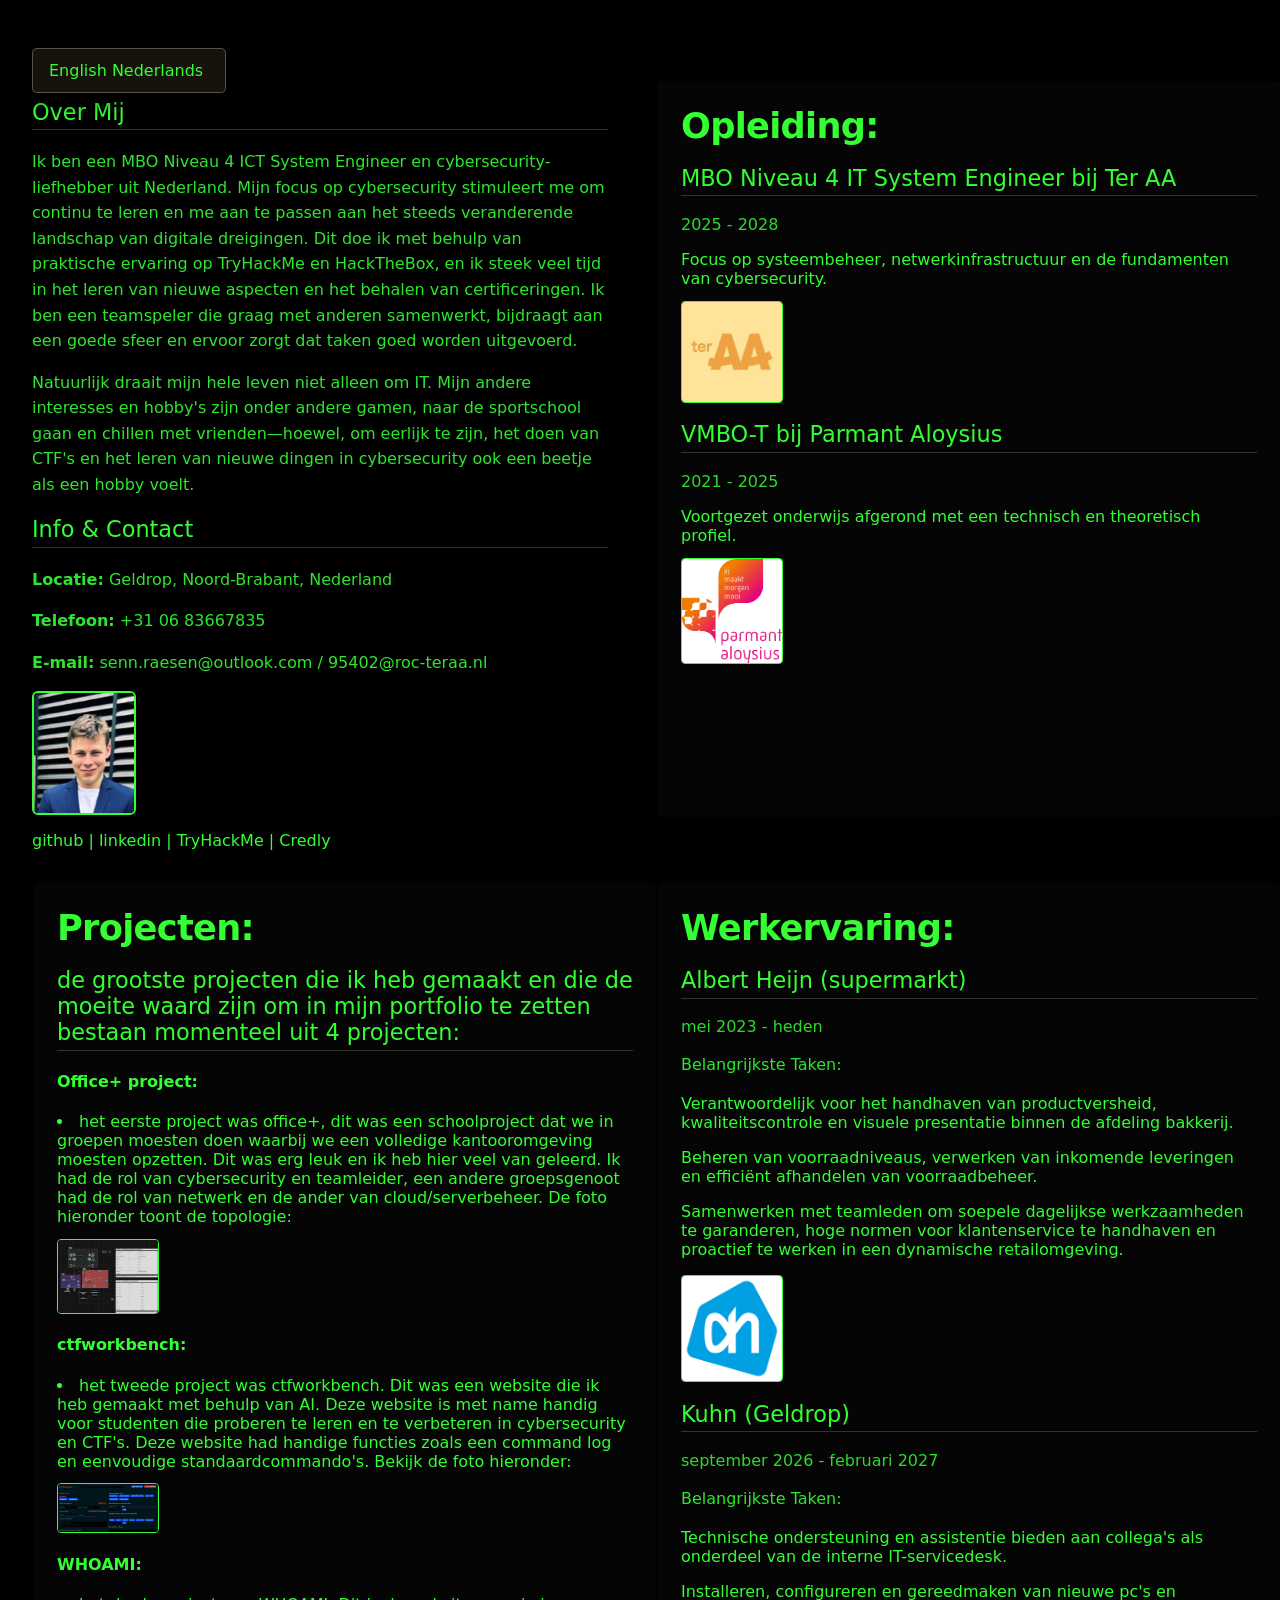
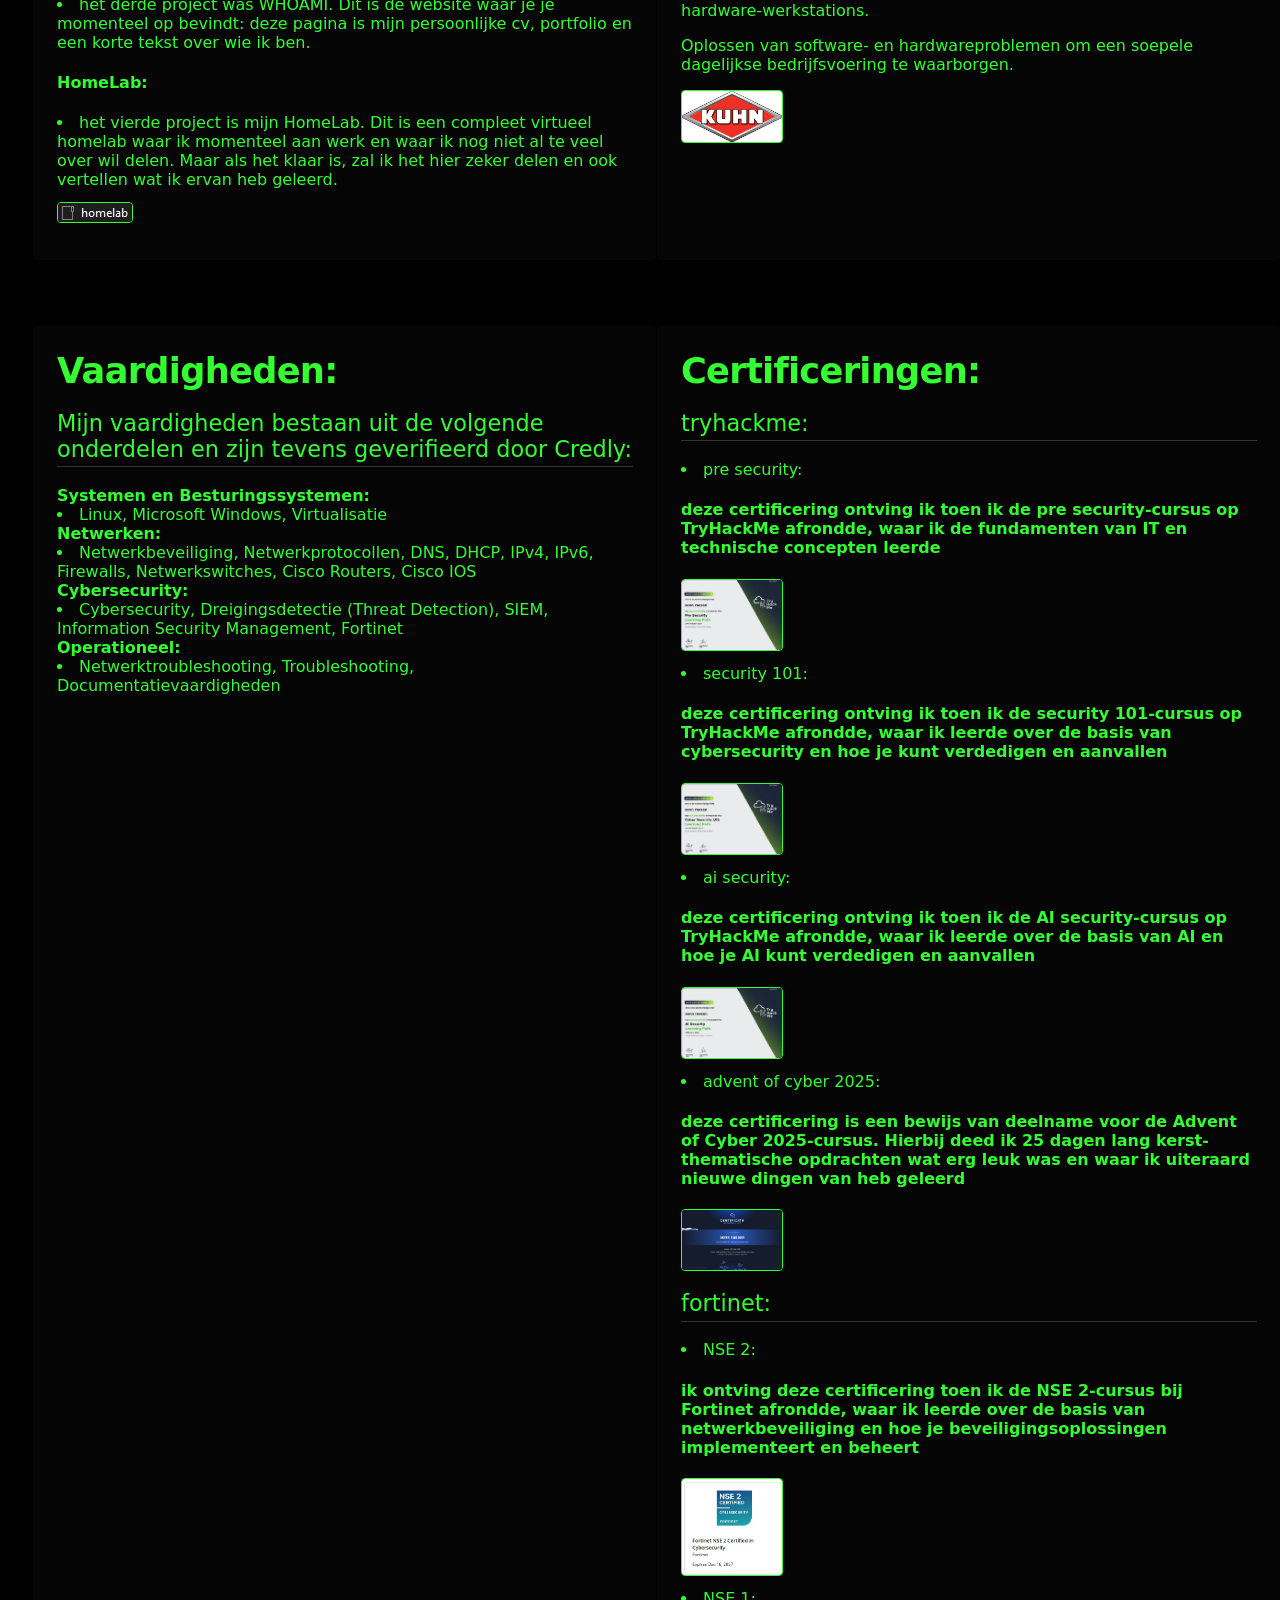
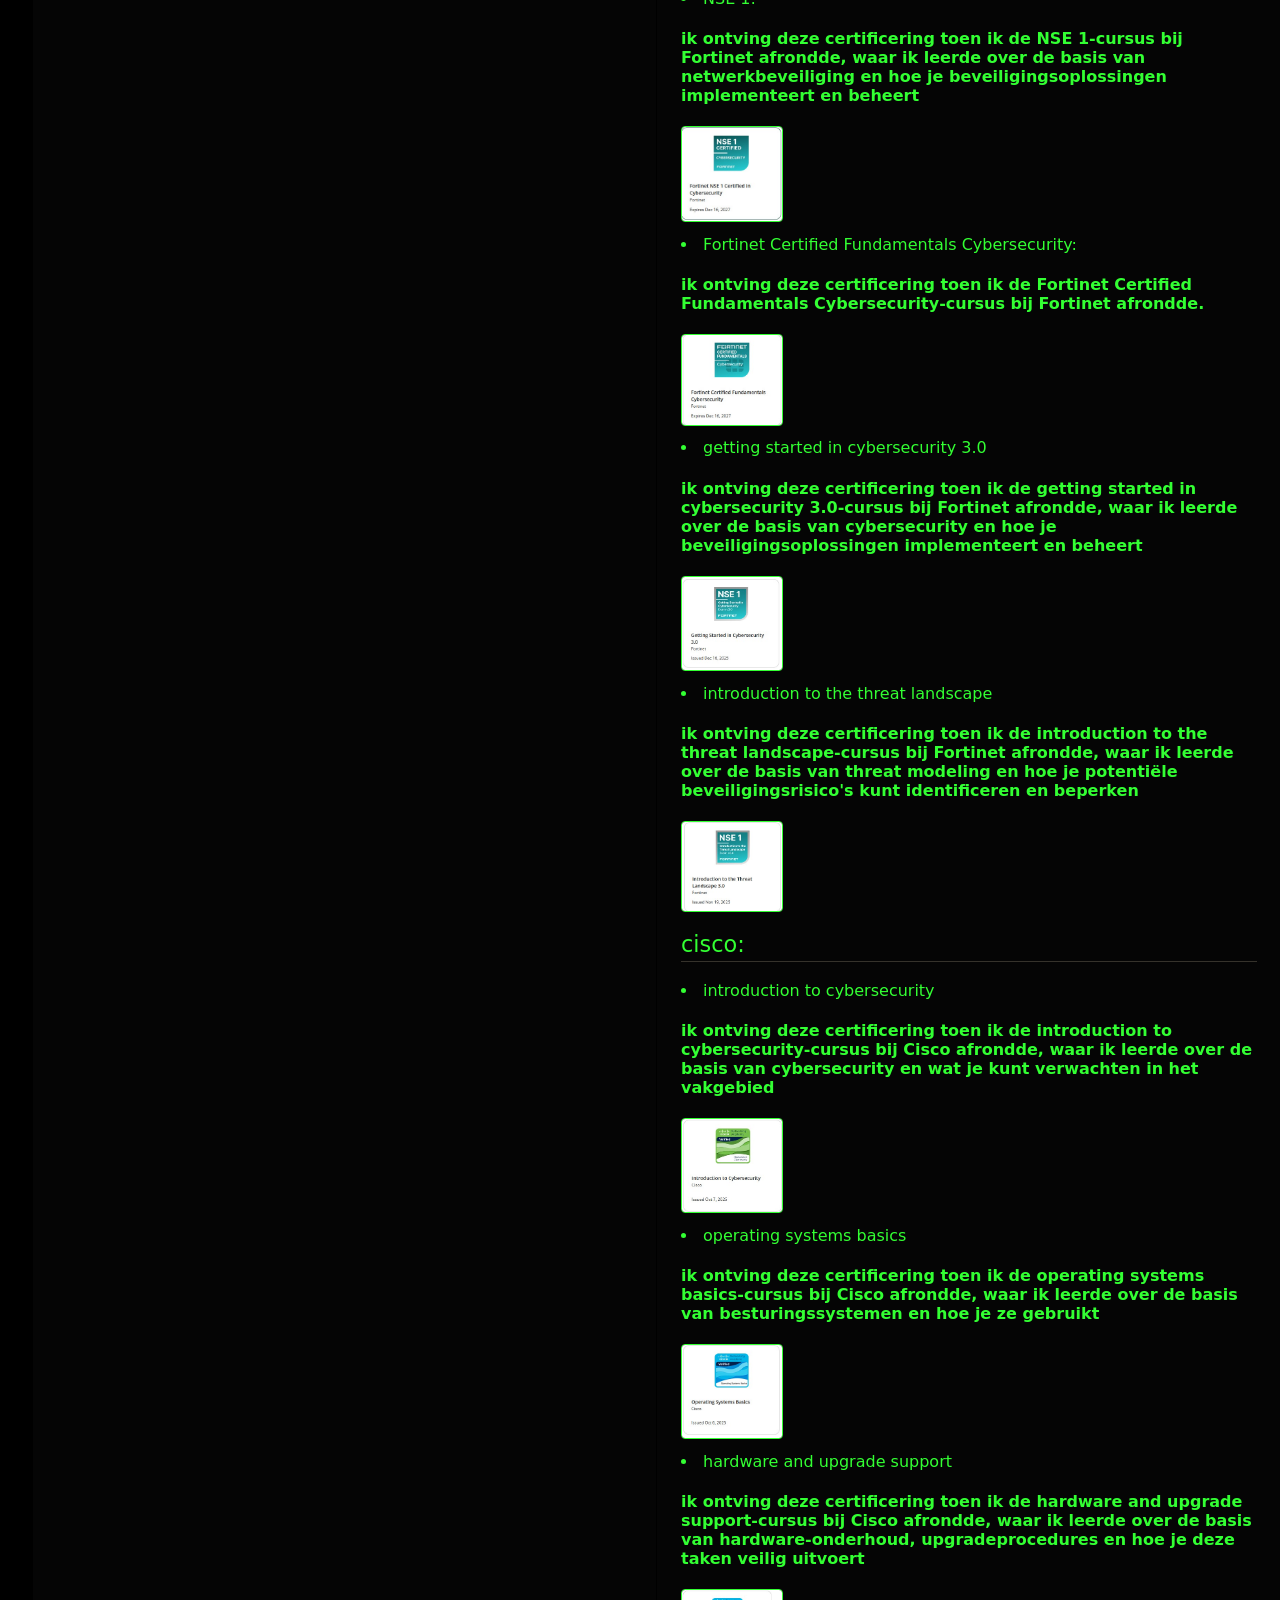
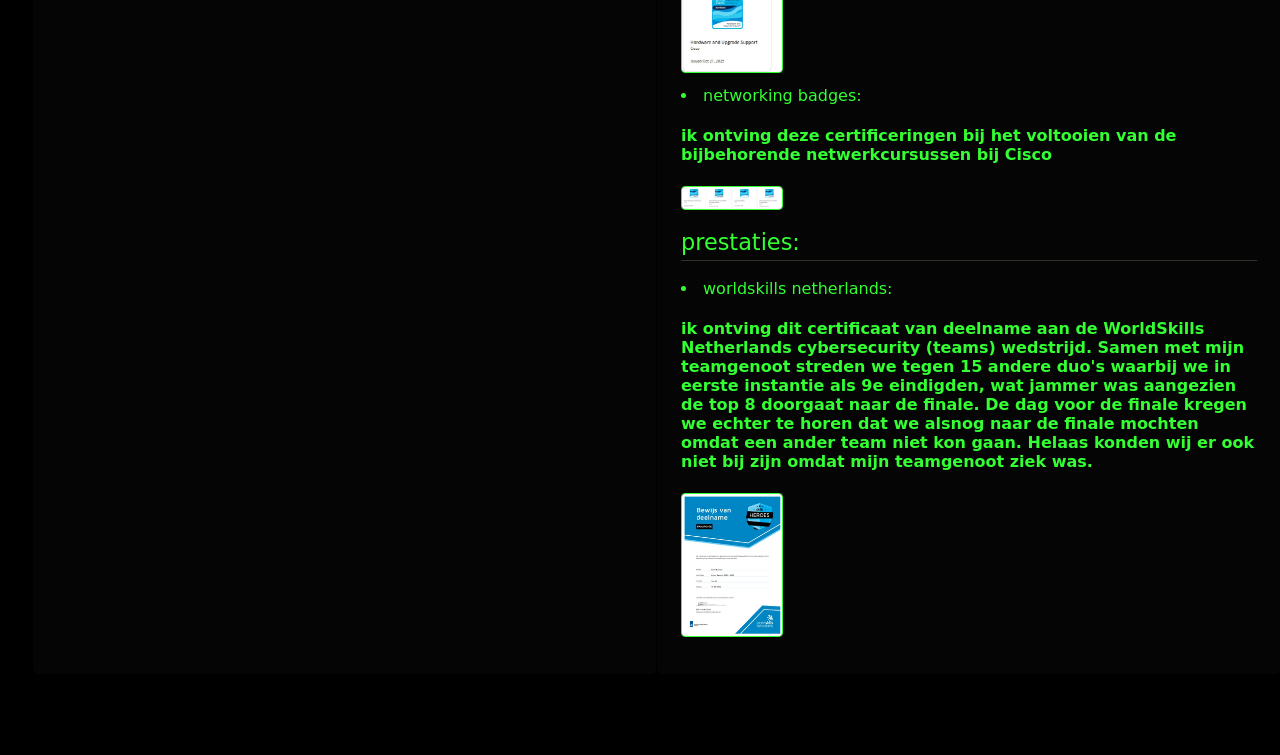
==== index-nl.html @ b31e0fde "Add files via upload" ====
<!DOCTYPE html>
<html lang="nl">
    <head> 
        <meta charset="UTF-8">
        <meta name="viewport" content="width=device-width, initial-scale=1.0">
        <title>WHOAMI</title>
        <link rel="stylesheet" href="style.css">
    </head>

    <div class="dropdown">
        <div class="dropdown-content">
            <a href="index.html">English</a>
            <a href="index-nl.html">Nederlands</a>
        </div>
    </div>

    <body>
        <main>
            <div class="about-section">
                <h2>Over Mij</h2>
                <p>Ik ben een MBO Niveau 4 ICT System Engineer en cybersecurity-liefhebber uit Nederland. Mijn focus op cybersecurity stimuleert me om continu te leren en me aan te passen aan het steeds veranderende landschap van digitale dreigingen. Dit doe ik met behulp van praktische ervaring op TryHackMe en HackTheBox, en ik steek veel tijd in het leren van nieuwe aspecten en het behalen van certificeringen. Ik ben een teamspeler die graag met anderen samenwerkt, bijdraagt aan een goede sfeer en ervoor zorgt dat taken goed worden uitgevoerd.</p>
                <p>Natuurlijk draait mijn hele leven niet alleen om IT. Mijn andere interesses en hobby's zijn onder andere gamen, naar de sportschool gaan en chillen met vrienden—hoewel, om eerlijk te zijn, het doen van CTF's en het leren van nieuwe dingen in cybersecurity ook een beetje als een hobby voelt.</p>
            </div>

            <div class="contact-section">
                <h2>Info & Contact</h2>
                <p><strong>Locatie:</strong> Geldrop, Noord-Brabant, Nederland</p>
                <p><strong>Telefoon:</strong> +31 06 83667835</p>
                <p><strong>E-mail:</strong> senn.raesen@outlook.com / 95402@roc-teraa.nl</p>
            </div>

            <img src="assets/senn.jpg" alt="Senn Portret" class="profile-photo">
    
            <div class="social-links">
                <a href="https://github.com/sraesen">github</a> | 
                <a href="https://www.linkedin.com/in/senn-raesen-646549382">linkedin</a> | 
                <a href="https://tryhackme.com/p/sennr">TryHackMe</a> | 
                <a href="https://www.credly.com/users/senn-raesen">Credly</a>
            </div>
        </main>

        <div class="education" style="border: 1px solid black">
            <h1>Opleiding:</h1>
            <h2>MBO Niveau 4 IT System Engineer bij Ter AA</h2> 
            <h3>2025 - 2028</h3>
            <div>Focus op systeembeheer, netwerkinfrastructuur en de fundamenten van cybersecurity.</div>
            <img src="assets/ter-aa.jpg" alt="Ter AA Logo">

            <h2>VMBO-T bij Parmant Aloysius</h2>
            <h3>2021 - 2025</h3>
            <div>Voortgezet onderwijs afgerond met een technisch en theoretisch profiel.</div>
            <img src="assets/aloysius.jpg" alt="Parmant Aloyius Logo">
        </div>

        <div class="projects" style="border: 1px solid black">
            <h1>Projecten:</h1>
            <h2>de grootste projecten die ik heb gemaakt en die de moeite waard zijn om in mijn portfolio te zetten bestaan momenteel uit 4 projecten:</h2>
            <h4>Office+ project:</h4>
            <li>het eerste project was office+, dit was een schoolproject dat we in groepen moesten doen waarbij we een volledige kantooromgeving moesten opzetten. Dit was erg leuk en ik heb hier veel van geleerd. Ik had de rol van cybersecurity en teamleider, een andere groepsgenoot had de rol van netwerk en de ander van cloud/serverbeheer. De foto hieronder toont de topologie:</li>
            <img src="assets/projects/kantoor+.jpg" alt="Office+ topologie">

            <h4>ctfworkbench:</h4>
            <li>het tweede project was ctfworkbench. Dit was een website die ik heb gemaakt met behulp van AI. Deze website is met name handig voor studenten die proberen te leren en te verbeteren in cybersecurity en CTF's. Deze website had handige functies zoals een command log en eenvoudige standaardcommando's. Bekijk de foto hieronder:</li>
            <img src="assets/projects/ctfworkbench.jpg" alt="ctfworkbench">

            <h4>WHOAMI:</h4>
            <li>het derde project was WHOAMI. Dit is de website waar je je momenteel op bevindt: deze pagina is mijn persoonlijke cv, portfolio en een korte tekst over wie ik ben.</li>

            <h4>HomeLab:</h4>
            <li>het vierde project is mijn HomeLab. Dit is een compleet virtueel homelab waar ik momenteel aan werk en waar ik nog niet al te veel over wil delen. Maar als het klaar is, zal ik het hier zeker delen en ook vertellen wat ik ervan heb geleerd.</li>
            <img src="assets/projects/homelab.jpg" alt="HomeLab">
        </div>

        <div class="work" style="border: 1px solid black">
            <h1>Werkervaring:</h1>
            <h2>Albert Heijn (supermarkt)</h2>
            <h3>mei 2023 - heden</h3>
            <p>Belangrijkste Taken:</p>
            <ul>
                <li>Verantwoordelijk voor het handhaven van productversheid, kwaliteitscontrole en visuele presentatie binnen de afdeling bakkerij.</li>
                <li>Beheren van voorraadniveaus, verwerken van inkomende leveringen en efficiënt afhandelen van voorraadbeheer.</li>
                <li>Samenwerken met teamleden om soepele dagelijkse werkzaamheden te garanderen, hoge normen voor klantenservice te handhaven en proactief te werken in een dynamische retailomgeving.</li>
            </ul>
            <img src="assets/ah.jpg" alt="Albert Heijn Logo">

            <h2>Kuhn (Geldrop)</h2>
            <h3>september 2026 - februari 2027</h3>
            <p>Belangrijkste Taken:</p>
            <ul>
                <li>Technische ondersteuning en assistentie bieden aan collega's als onderdeel van de interne IT-servicedesk.</li>
                <li>Installeren, configureren en gereedmaken van nieuwe pc's en hardware-werkstations.</li>
                <li>Oplossen van software- en hardwareproblemen om een soepele dagelijkse bedrijfsvoering te waarborgen.</li>
            </ul>
            <img src="assets/kuhn.jpg" alt="Kuhn Logo">
        </div>

        <div class="skillset" style="border: 1px solid black">
            <h1>Vaardigheden:</h1>
            <h2>Mijn vaardigheden bestaan uit de volgende onderdelen en zijn tevens geverifieerd door Credly:</h2>
            <strong>Systemen en Besturingssystemen:</strong>
            <li>Linux, Microsoft Windows, Virtualisatie</li>
            <strong>Netwerken:</strong>
            <li>Netwerkbeveiliging, Netwerkprotocollen, DNS, DHCP, IPv4, IPv6, Firewalls, Netwerkswitches, Cisco Routers, Cisco IOS</li>
            <strong>Cybersecurity:</strong>
            <li>Cybersecurity, Dreigingsdetectie (Threat Detection), SIEM, Information Security Management, Fortinet</li>
            <strong>Operationeel:</strong>
            <li>Netwerktroubleshooting, Troubleshooting, Documentatievaardigheden</li>
        </div>

        <div class="certifications" style="border: 1px solid black">
            <h1>Certificeringen:</h1>
            <h2>tryhackme:</h2>
            <li>pre security:</li>
            <h4>deze certificering ontving ik toen ik de pre security-cursus op TryHackMe afrondde, waar ik de fundamenten van IT en technische concepten leerde</h4>
            <img src="assets/thm/presec.jpg" alt="TryHackMe Pre Security Badge">
            
            <li>security 101:</li>
            <h4>deze certificering ontving ik toen ik de security 101-cursus op TryHackMe afrondde, waar ik leerde over de basis van cybersecurity en hoe je kunt verdedigen en aanvallen</h4>
            <img src="assets/thm/sec101.jpg" alt="TryHackMe Security 101 Badge">
            
            <li>ai security:</li>
            <h4>deze certificering ontving ik toen ik de AI security-cursus op TryHackMe afrondde, waar ik leerde over de basis van AI en hoe je AI kunt verdedigen en aanvallen</h4>
            <img src="assets/thm/ai_path.jpg" alt="TryHackMe AI Security Badge">
            
            <li>advent of cyber 2025:</li>
            <h4>deze certificering is een bewijs van deelname voor de Advent of Cyber 2025-cursus. Hierbij deed ik 25 dagen lang kerst-thematische opdrachten wat erg leuk was en waar ik uiteraard nieuwe dingen van heb geleerd</h4>
            <img src="assets/thm/aoc2025.jpg" alt="TryHackMe Advent of Cyber 2025 Badge">

            <h2>fortinet:</h2>
            <li>NSE 2:</li>
            <h4>ik ontving deze certificering toen ik de NSE 2-cursus bij Fortinet afrondde, waar ik leerde over de basis van netwerkbeveiliging en hoe je beveiligingsoplossingen implementeert en beheert</h4>
            <img src="assets/fortinet/nse2.jpg" alt="Fortinet NSE 2 Badge">
            
            <li>NSE 1:</li>
            <h4>ik ontving deze certificering toen ik de NSE 1-cursus bij Fortinet afrondde, waar ik leerde over de basis van netwerkbeveiliging en hoe je beveiligingsoplossingen implementeert en beheert</h4>
            <img src="assets/fortinet/nse1.jpg" alt="Fortinet NSE 1 Badge">
            
            <li>Fortinet Certified Fundamentals Cybersecurity:</li>
            <h4>ik ontving deze certificering toen ik de Fortinet Certified Fundamentals Cybersecurity-cursus bij Fortinet afrondde.</h4>
            <img src="assets/fortinet/cfc.jpg" alt="Fortinet Certified Fundamentals Cybersecurity Badge">
            
            <li>getting started in cybersecurity 3.0</li>
            <h4>ik ontving deze certificering toen ik de getting started in cybersecurity 3.0-cursus bij Fortinet afrondde, waar ik leerde over de basis van cybersecurity en hoe je beveiligingsoplossingen implementeert en beheert</h4>
            <img src="assets/fortinet/startedcyber.jpg" alt="Fortinet Getting Started in Cybersecurity 3.0 Badge">
            
            <li>introduction to the threat landscape</li>
            <h4>ik ontving deze certificering toen ik de introduction to the threat landscape-cursus bij Fortinet afrondde, waar ik leerde over de basis van threat modeling en hoe je potentiële beveiligingsrisico's kunt identificeren en beperken</h4>
            <img src="assets/fortinet/itttl.jpg" alt="Fortinet Introduction to the Threat Landscape Badge">

            <h2>cisco:</h2>
            <li>introduction to cybersecurity</li>
            <h4>ik ontving deze certificering toen ik de introduction to cybersecurity-cursus bij Cisco afrondde, waar ik leerde over de basis van cybersecurity en wat je kunt verwachten in het vakgebied</h4>
            <img src="assets/cisco/itcyber.jpg" alt="Cisco Introduction to Cybersecurity Badge">
            
            <li>operating systems basics</li>
            <h4>ik ontving deze certificering toen ik de operating systems basics-cursus bij Cisco afrondde, waar ik leerde over de basis van besturingssystemen en hoe je ze gebruikt</h4>
            <img src="assets/cisco/osb.jpg" alt="Cisco Operating Systems Basics Badge">
            
            <li>hardware and upgrade support</li>
            <h4>ik ontving deze certificering toen ik de hardware and upgrade support-cursus bij Cisco afrondde, waar ik leerde over de basis van hardware-onderhoud, upgradeprocedures en hoe je deze taken veilig uitvoert</h4>
            <img src="assets/cisco/haus.jpg" alt="Cisco Hardware and Upgrade Support Badge">
            
            <li>networking badges:</li>
            <h4>ik ontving deze certificeringen bij het voltooien van de bijbehorende netwerkcursussen bij Cisco</h4>
            <img src="assets/cisco/allnetworkbadge.jpg" alt="Cisco Networking Badges">
            
            <h2>prestaties:</h2>
            <li>worldskills netherlands:</li>
            <h4>ik ontving dit certificaat van deelname aan de WorldSkills Netherlands cybersecurity (teams) wedstrijd. Samen met mijn teamgenoot streden we tegen 15 andere duo's waarbij we in eerste instantie als 9e eindigden, wat jammer was aangezien de top 8 doorgaat naar de finale. De dag voor de finale kregen we echter te horen dat we alsnog naar de finale mochten omdat een ander team niet kon gaan. Helaas konden wij er ook niet bij zijn omdat mijn teamgenoot ziek was.</h4>
            <img src="assets/skills.jpg" alt="WorldSkills Netherlands deelname Badge">
        </div>
    </body>
</html>
---- style.css ----
body {
    margin: 0;
    min-height: 100vh;
    display: grid;
    grid-template-columns: 1fr 1fr;
    gap: 2rem;
    font-family: system-ui, sans-serif;
    background: #000000;
    color: #33ff33;
    padding: 3rem 2rem;
    justify-content: center;
}

main, .skillset, .projects {
    grid-column: 1;
    max-width: 36rem;
    width: 100%;
}

.education, .work, .certifications {
    grid-column: 2;
    max-width: 36rem;
    width: 100%;
}

.education, .work, .certifications, .projects, .skillset {
    border: 1px solid #F4E3C24D;
    padding: 1.5rem;
    border-radius: 6px;
    margin-bottom: 2rem;
    background: #FFFFFF05;
}

h1 {
    font-size: 2.2rem;
    margin: 0 0 1rem;
    letter-spacing: -0.02em;
}

h2 {
    font-size: 1.4rem;
    font-weight: normal;
    border-bottom: 1px solid #F4E3C233;
    padding-bottom: 0.3rem;
}

h3 {
    font-size: 1rem;
    font-weight: normal;
    opacity: 0.85;
    margin: 0.2rem 0 1rem 0;
}

p {
    line-height: 1.6;
    margin-bottom: 1rem;
    opacity: 0.9;
}

a {
    color: #33FF33;
    text-decoration: none;
}

a:hover {
    text-decoration: underline;
}

ul {
    list-style: none;
    padding: 0;
    display: flex;
    gap: 1rem;
    flex-wrap: wrap;
}

img {
    max-width: 100px;
    height: auto;
    display: block;
    margin: 0.8rem 0;
    border-radius: 4px;
    border: 1px solid #33FF33;
    object-fit: contain;
}

.profile-photo {
    width: 120px;
    height: 120px;
    object-fit: cover;
    border-radius: 6px;
    border: 2px solid #33FF33;
    margin: 1rem 0;
}

.dropdown {
    position: relative;
    display: inline-block;
}

.dropdown-content {
    display: none;
  position: absolute;
  background-color: #16130d;
  min-width: 160px;
  border: 1px solid #F4E3C24D;
  border-radius: 5px;
  box-shadow: 0px 8px 16px 0px rgba(0,0,0,0.5);
  z-index: 1;
}

.dropdown-content{
    color: #f4e3c2;
    padding: 12px 16px;
    text-decoration: none;
    display: block;
}

.dropdown-content a:hover {
    background-color: #ffffff10;
  color: #f4b942;
}

.dropdown:hover .dropdown-content {
  display: block;
}

.dropdown:hover .dropbtn {
  background-color: #ffffff05;
  border-color: #f4b942;
}
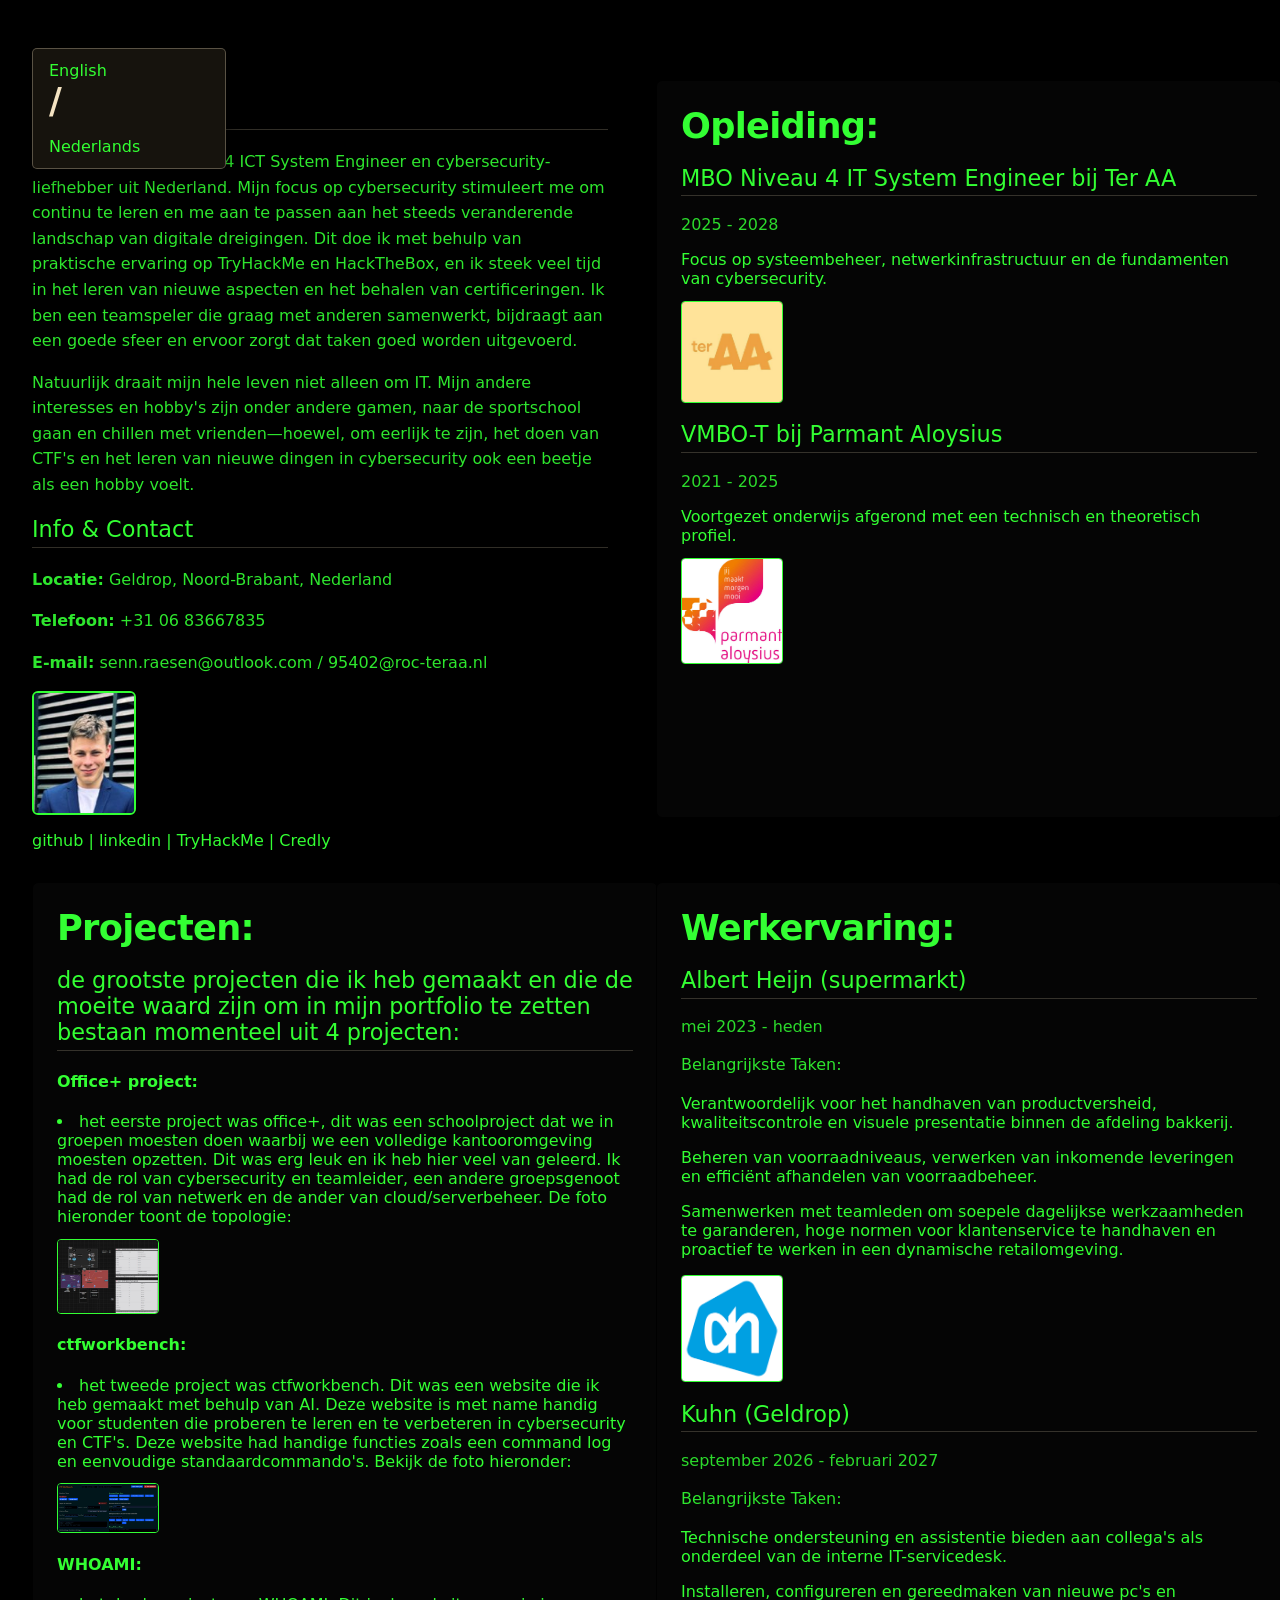
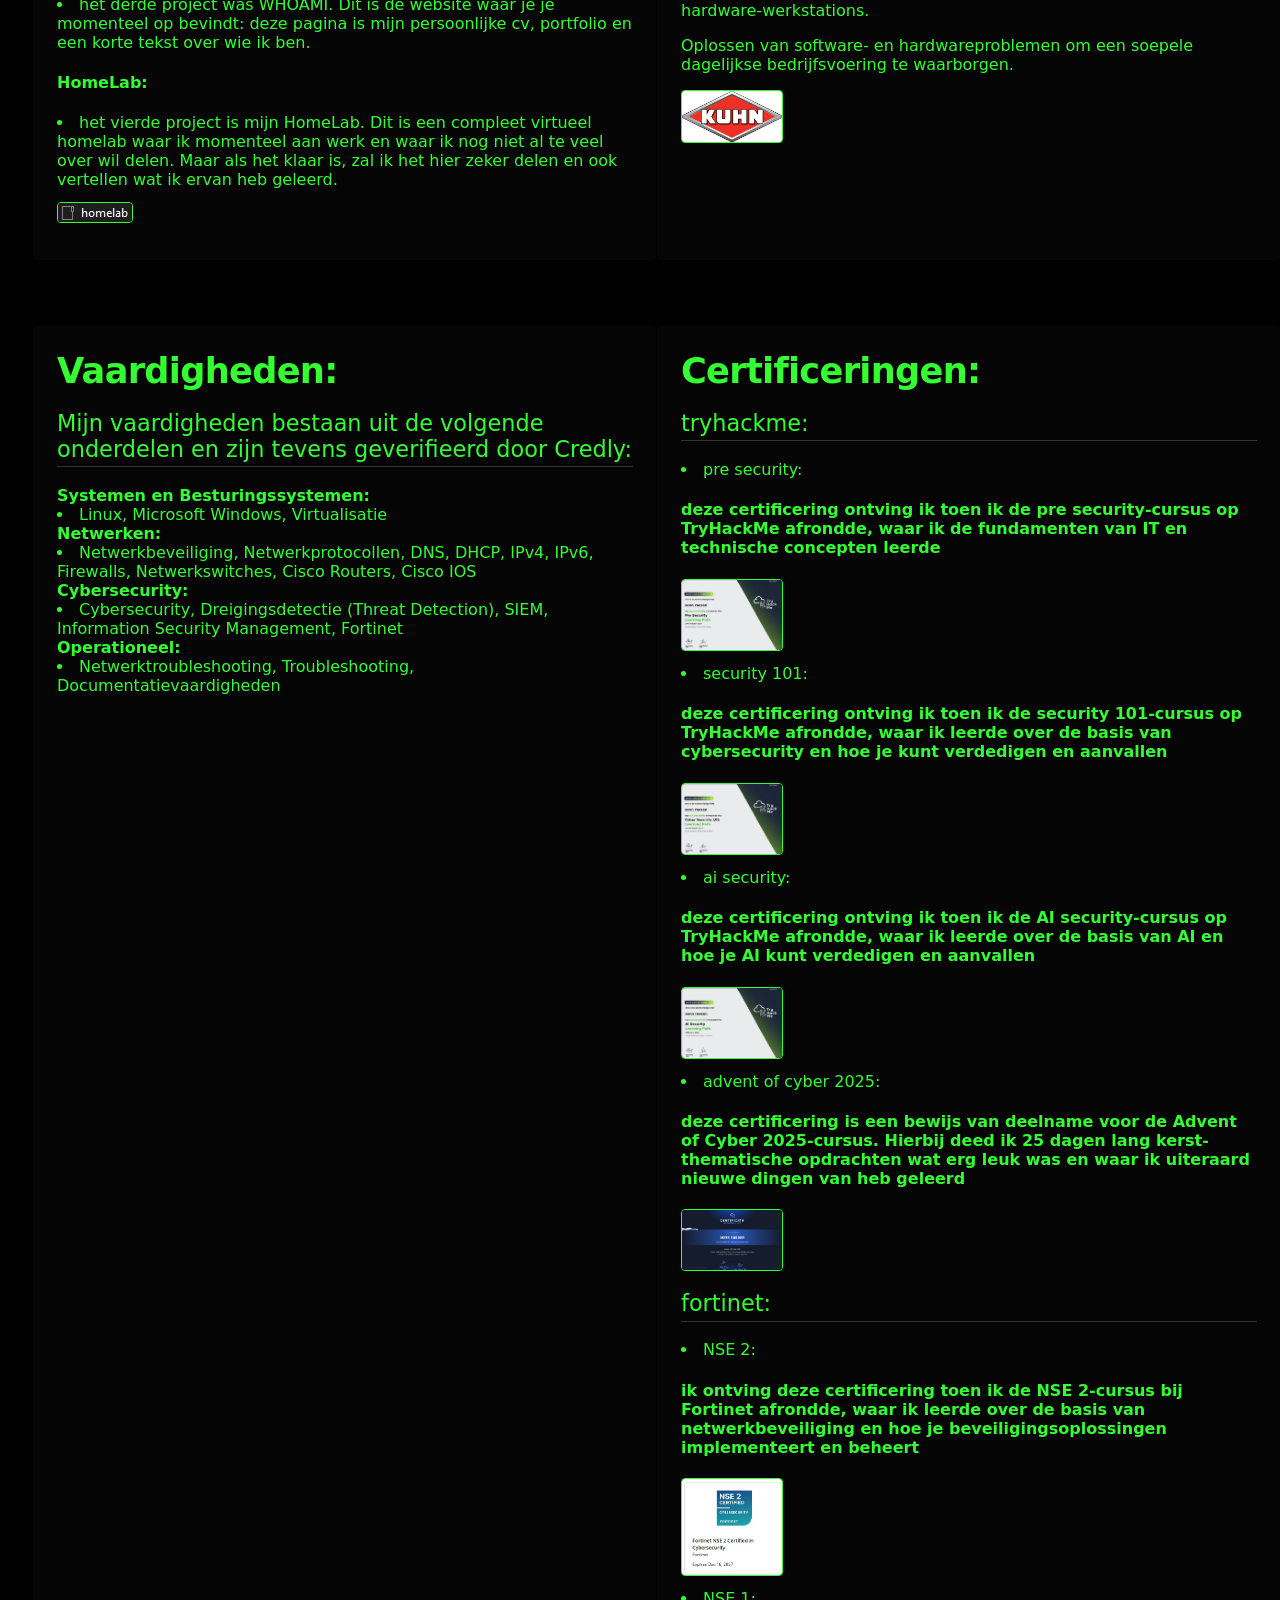
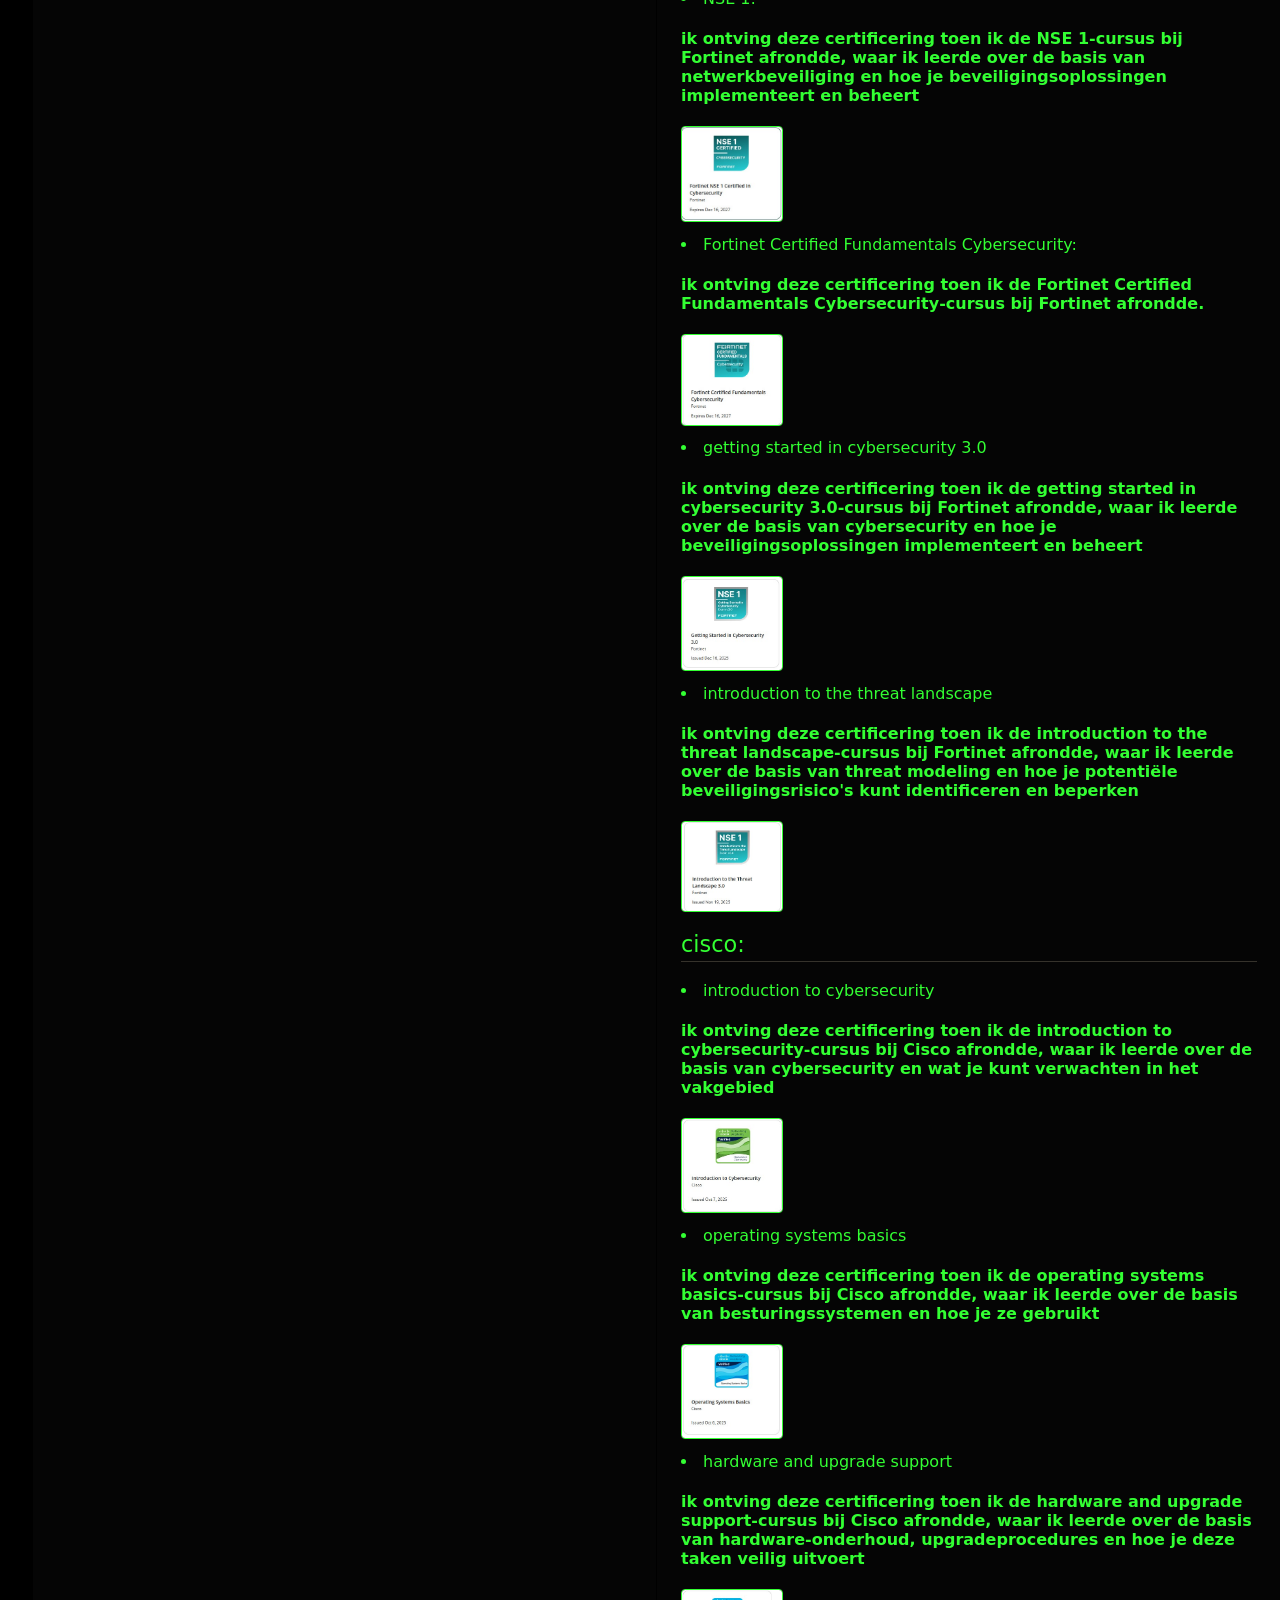
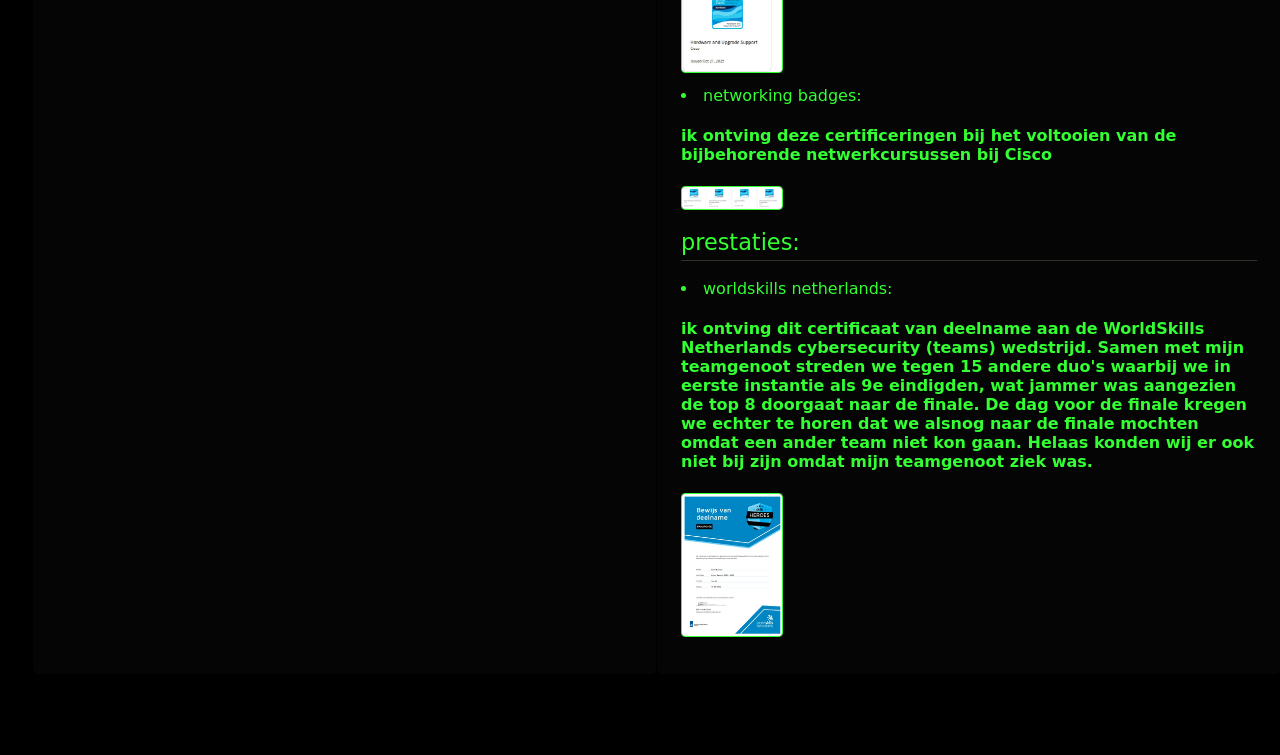
==== commit 21d3297d: "Fix HTML structure and formatting issues" ====
--- a/index-nl.html
+++ b/index-nl.html
@@ -10,6 +10,7 @@
     <div class="dropdown">
         <div class="dropdown-content">
             <a href="index.html">English</a>
+            <H1>/</H1>
             <a href="index-nl.html">Nederlands</a>
         </div>
     </div>
@@ -170,4 +171,4 @@
             <img src="assets/skills.jpg" alt="WorldSkills Netherlands deelname Badge">
         </div>
     </body>
-</html>+</html>
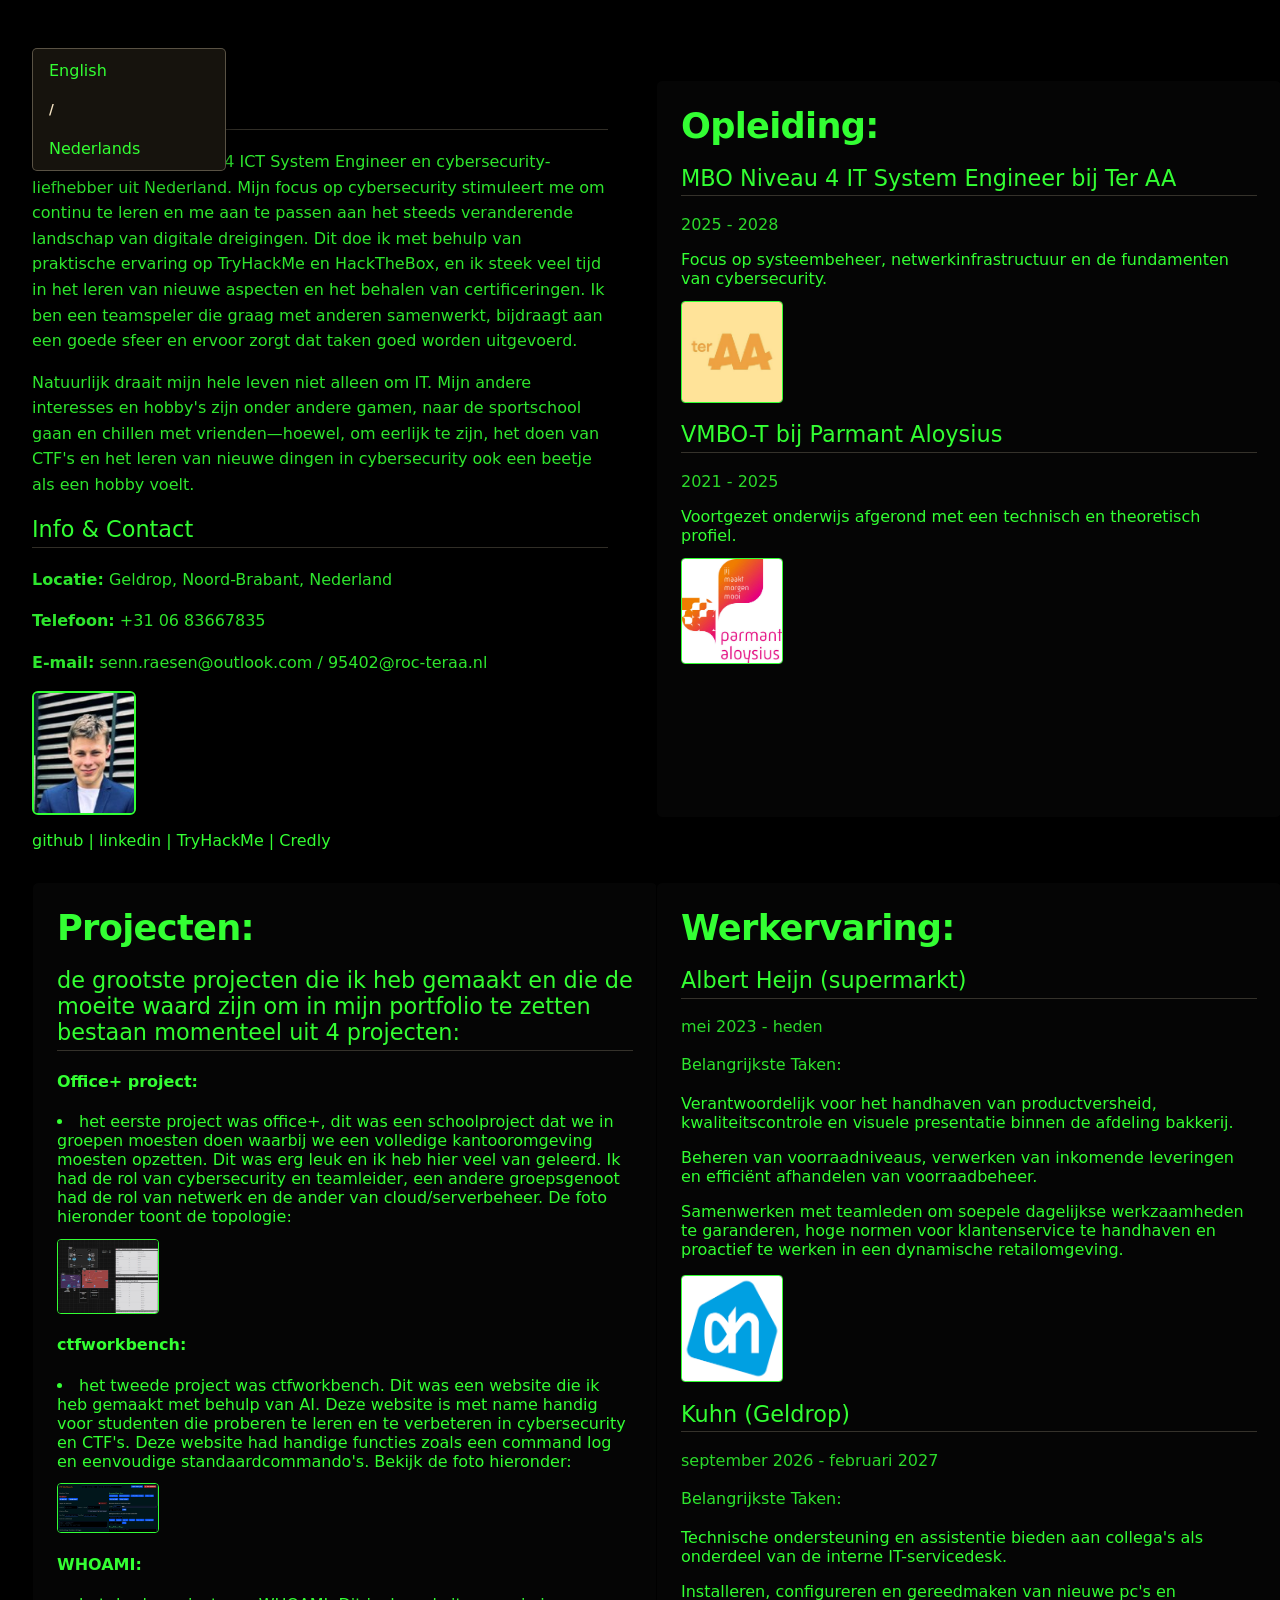
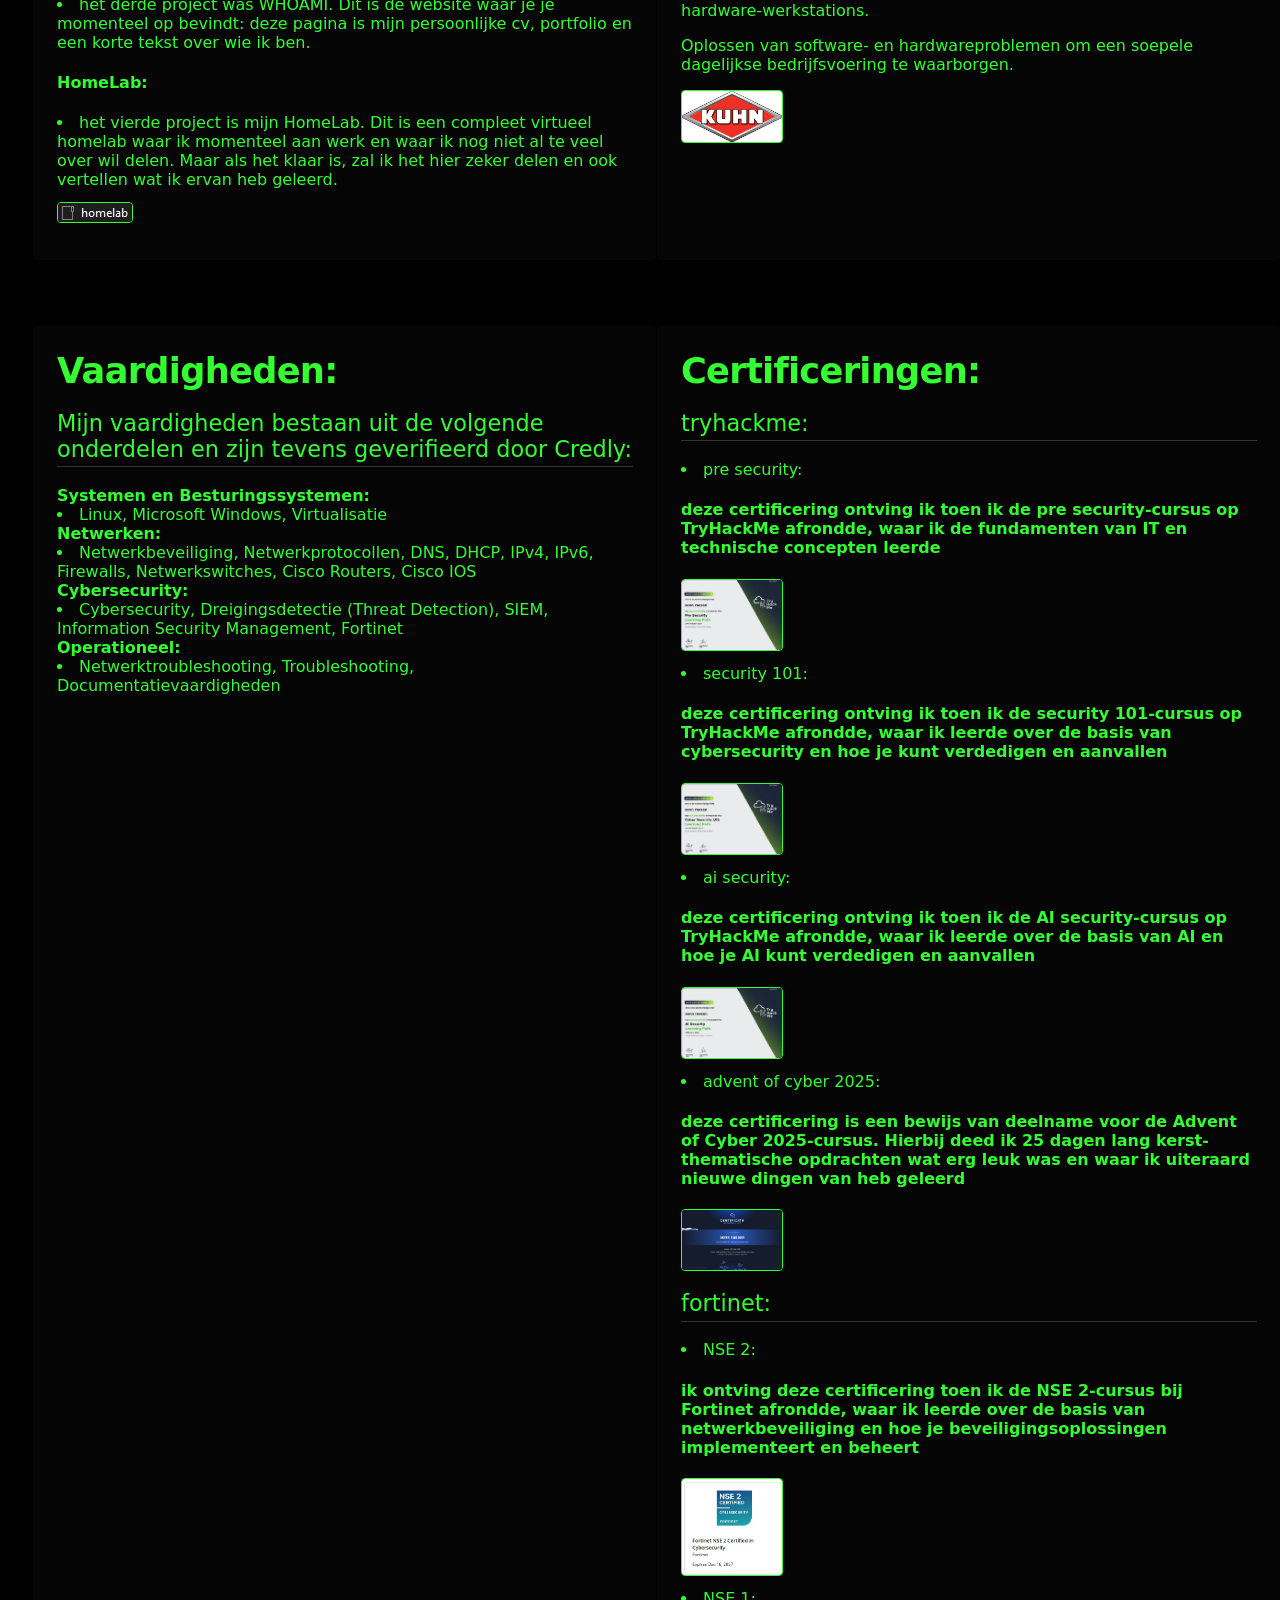
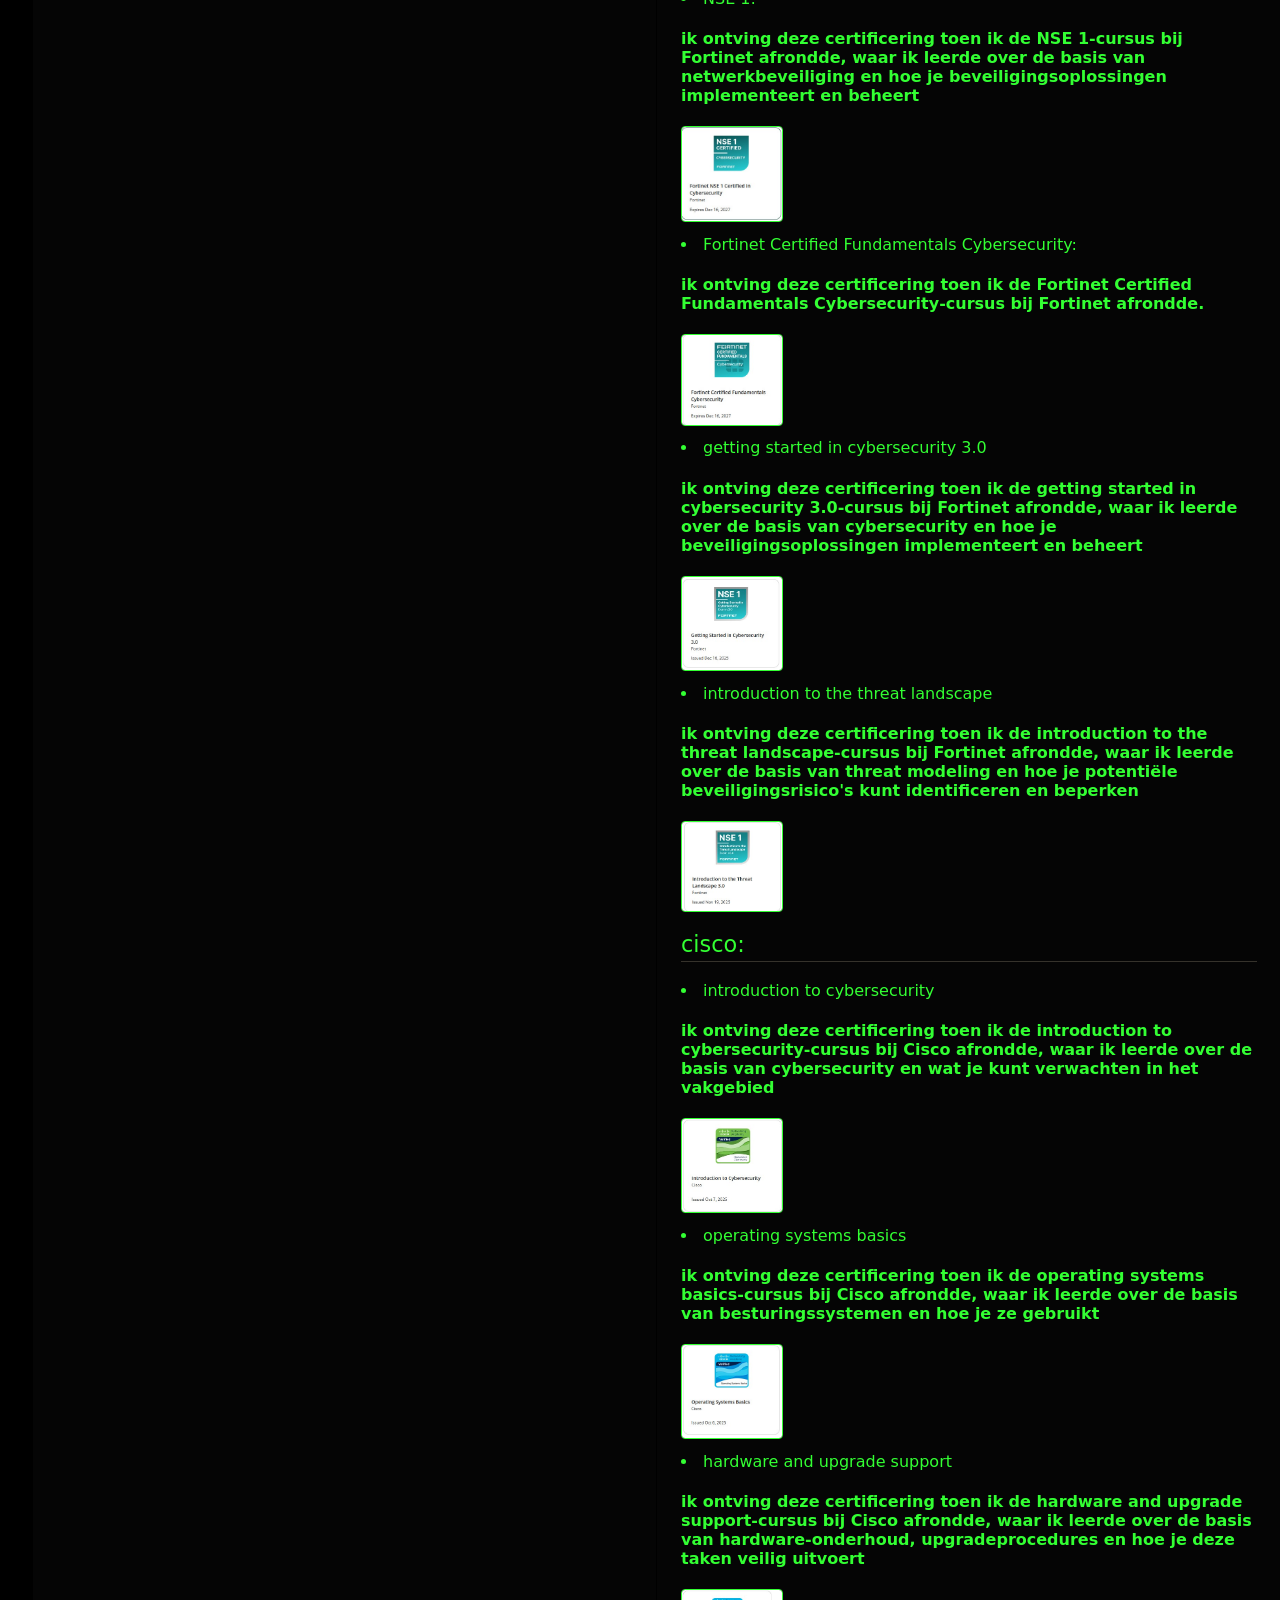
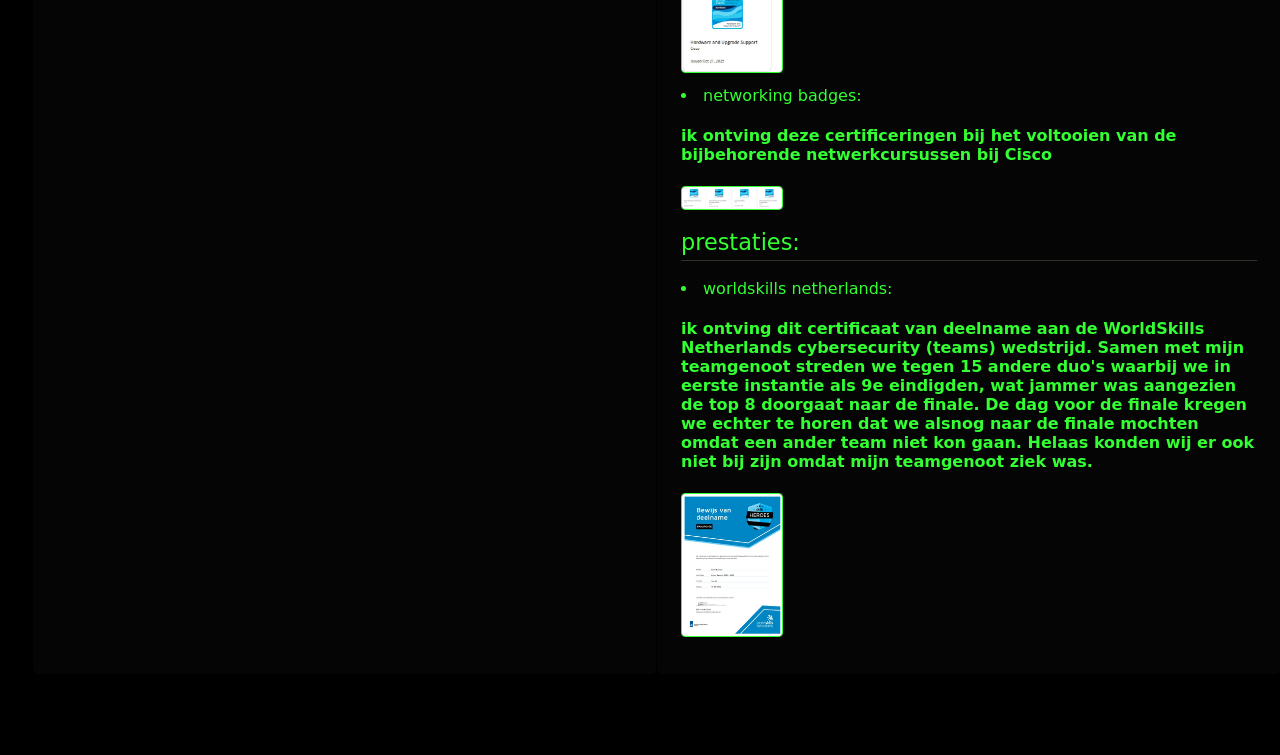
==== commit 448ff8bf: "Fix HTML structure and update content" ====
--- a/index-nl.html
+++ b/index-nl.html
@@ -10,7 +10,7 @@
     <div class="dropdown">
         <div class="dropdown-content">
             <a href="index.html">English</a>
-            <H1>/</H1>
+            <H5>/</H5>
             <a href="index-nl.html">Nederlands</a>
         </div>
     </div>
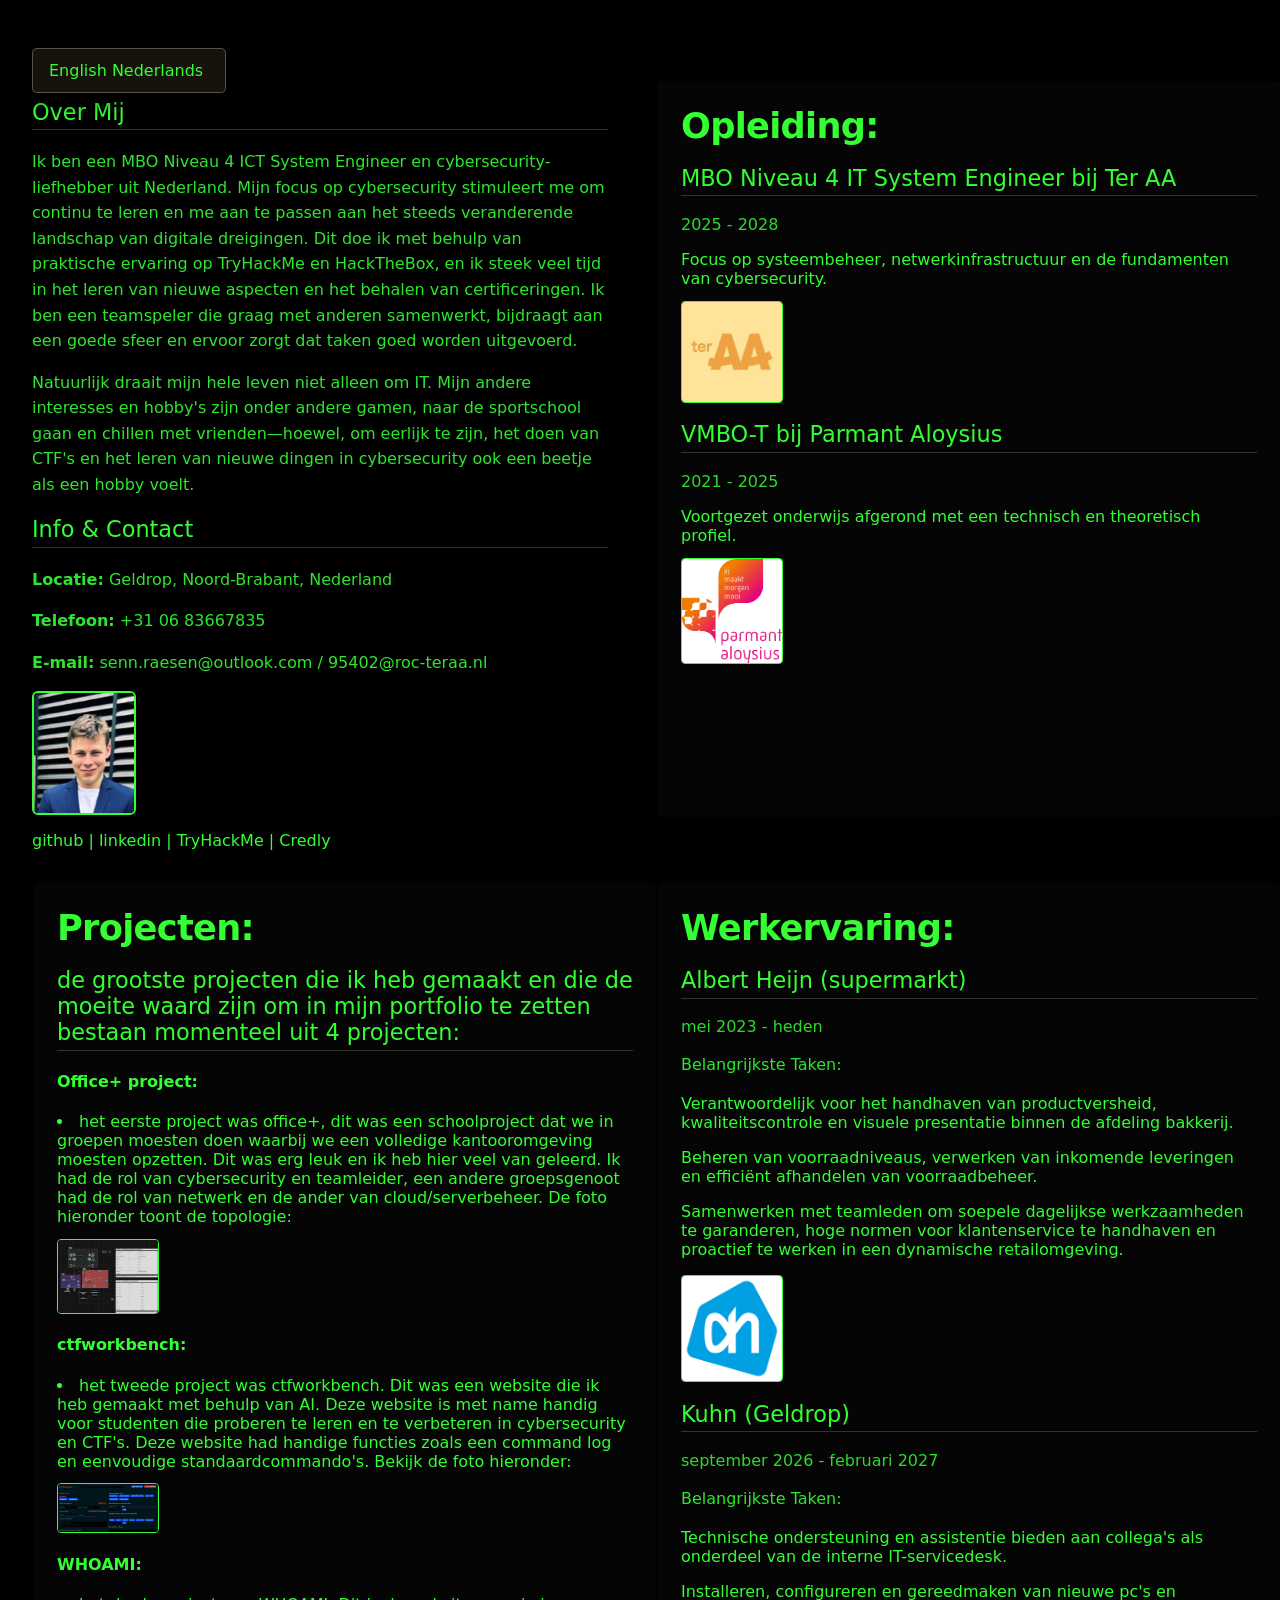
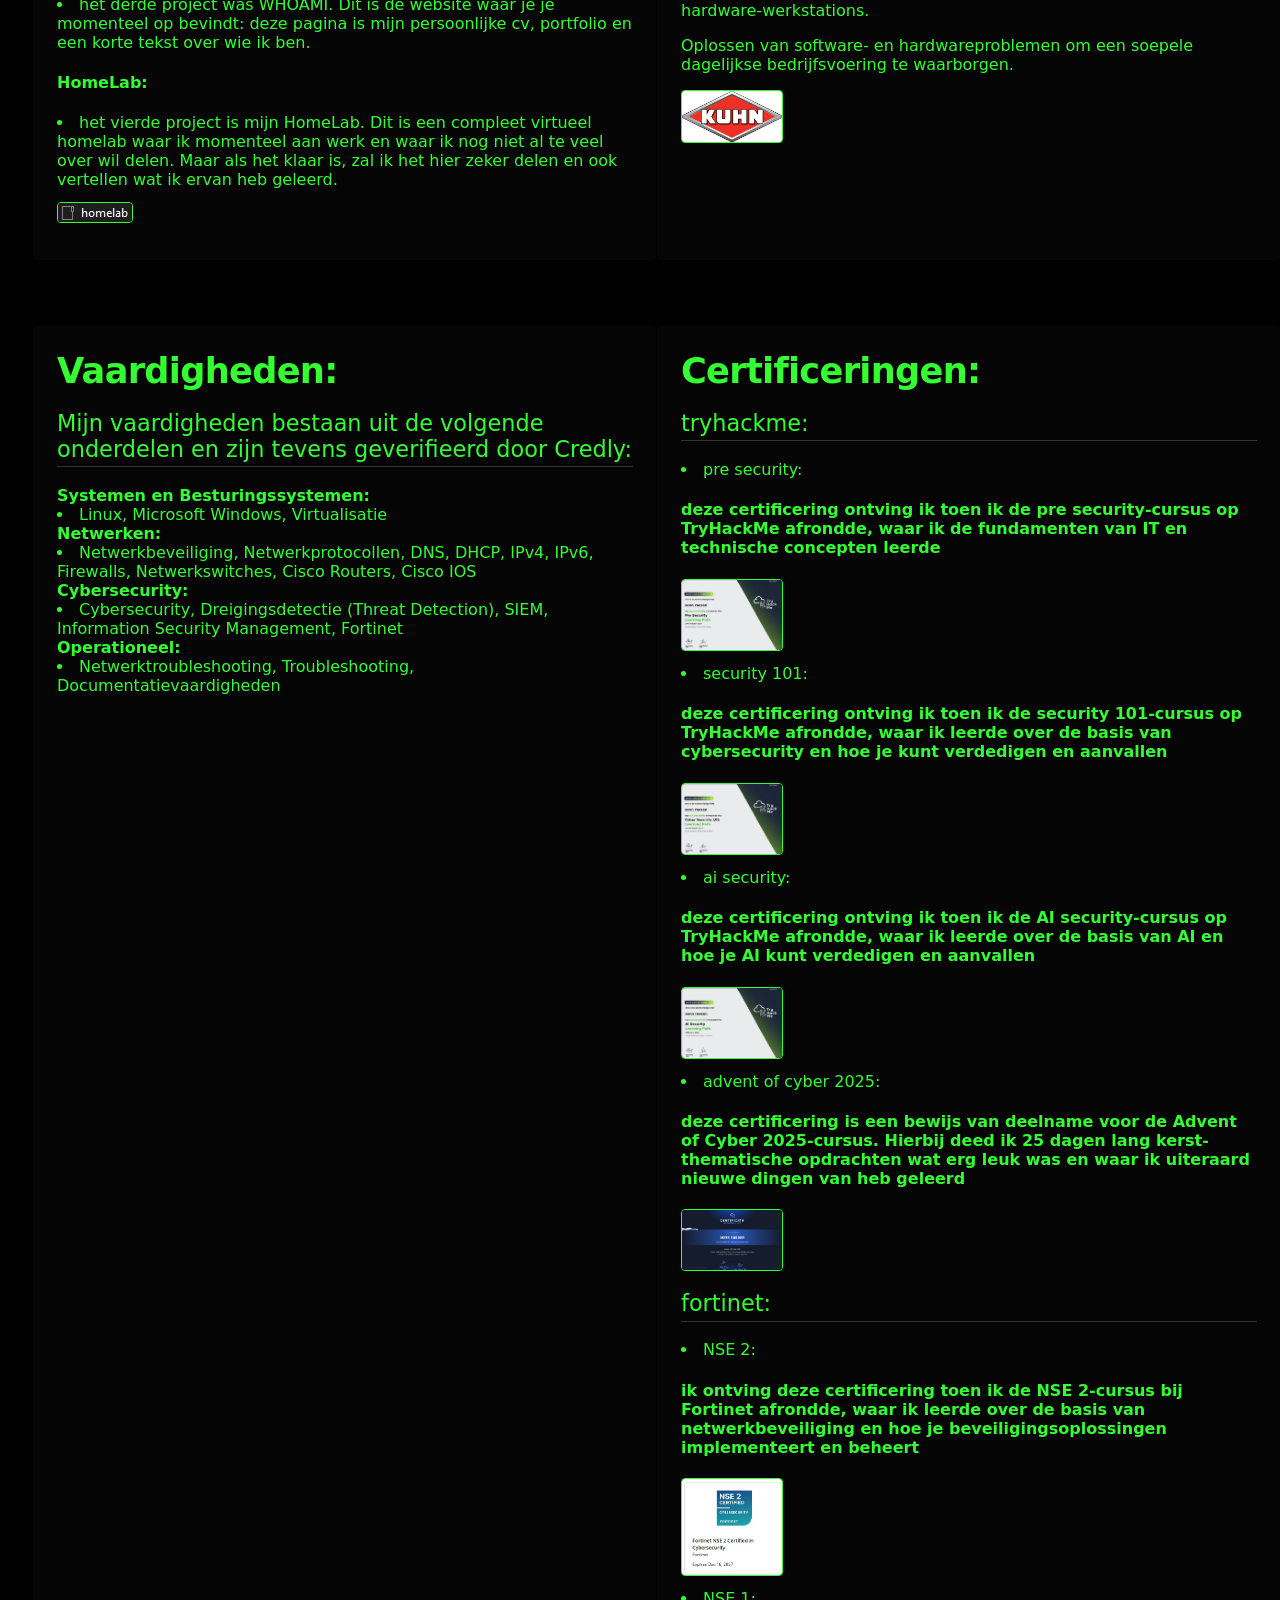
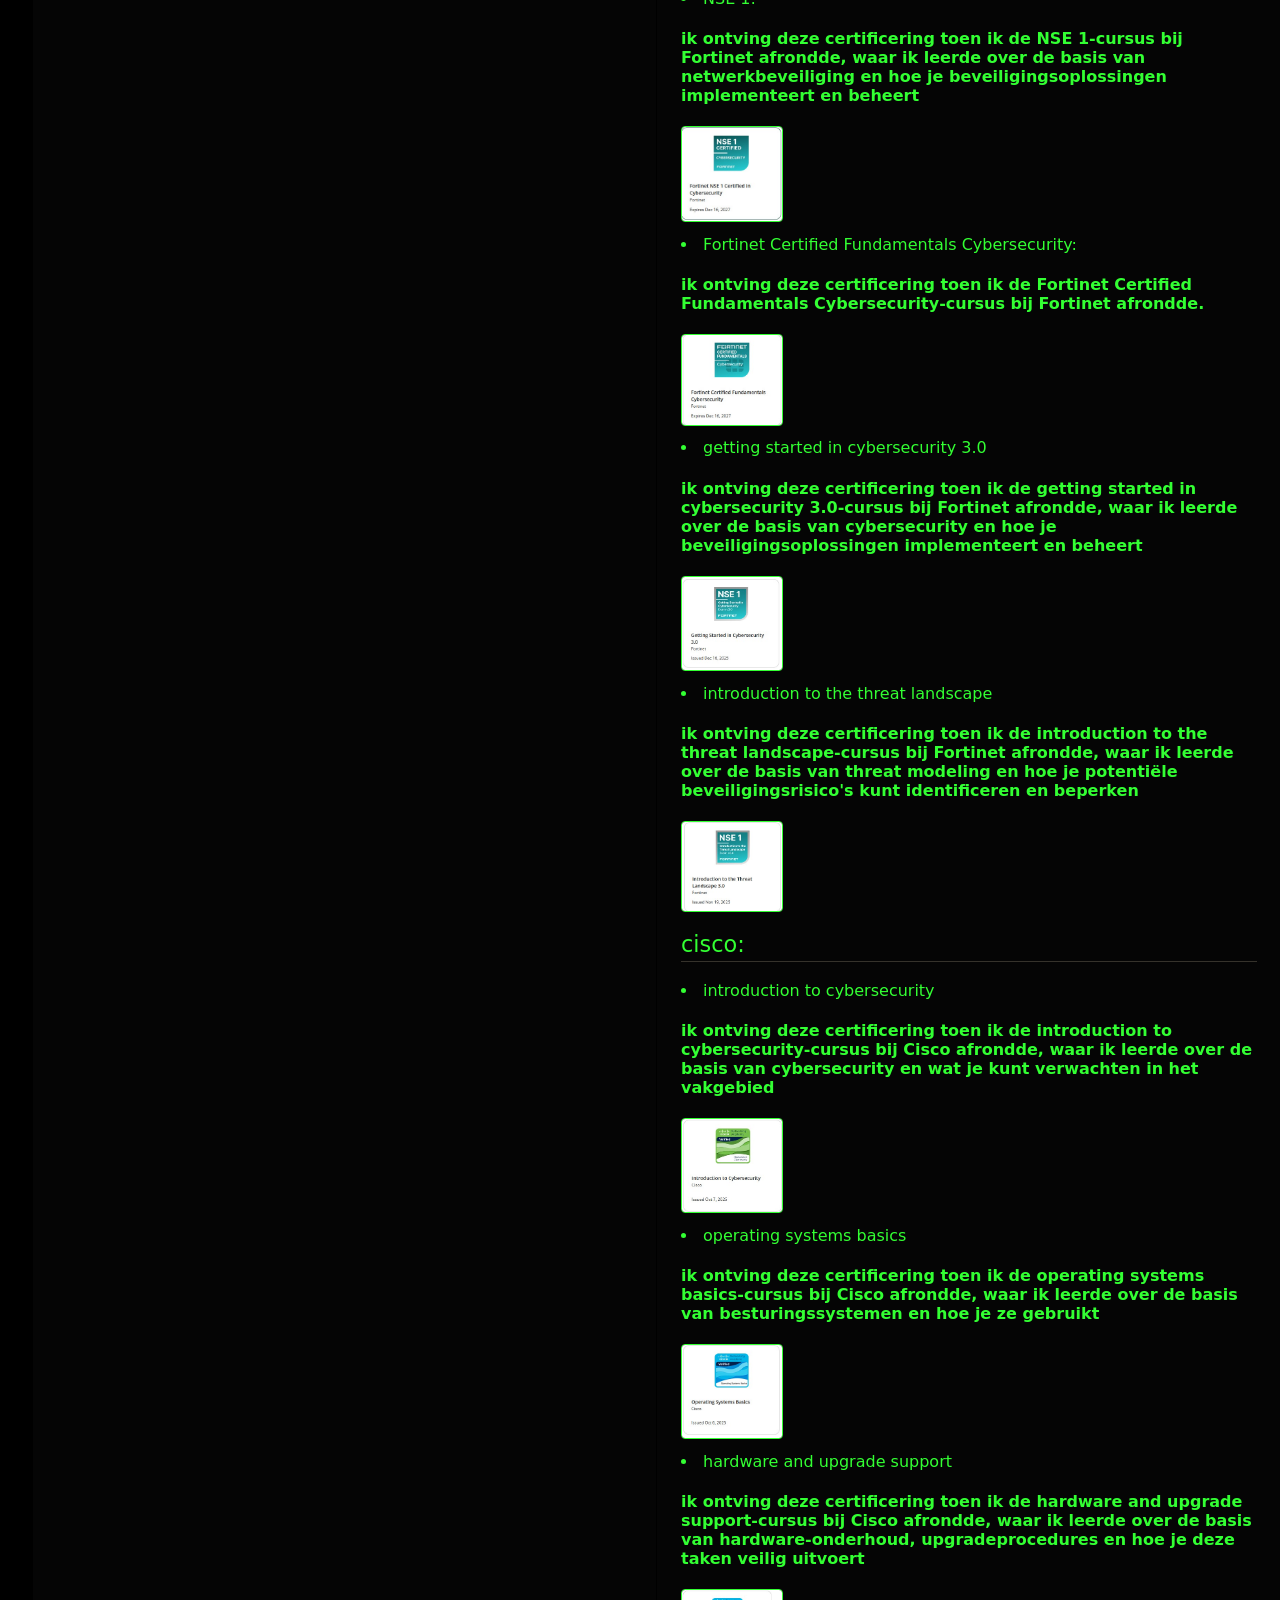
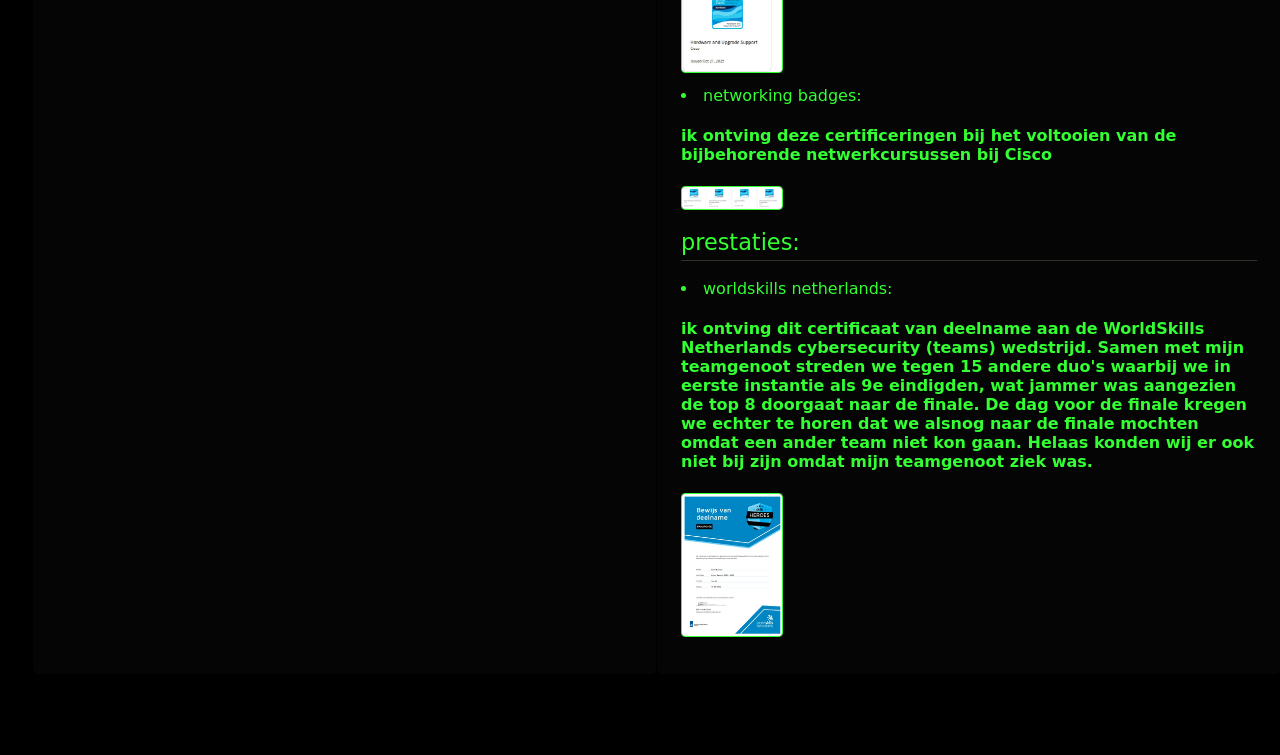
==== commit db82ede3: "Fix HTML structure and content in index-nl.html" ====
--- a/index-nl.html
+++ b/index-nl.html
@@ -10,7 +10,6 @@
     <div class="dropdown">
         <div class="dropdown-content">
             <a href="index.html">English</a>
-            <H5>/</H5>
             <a href="index-nl.html">Nederlands</a>
         </div>
     </div>
